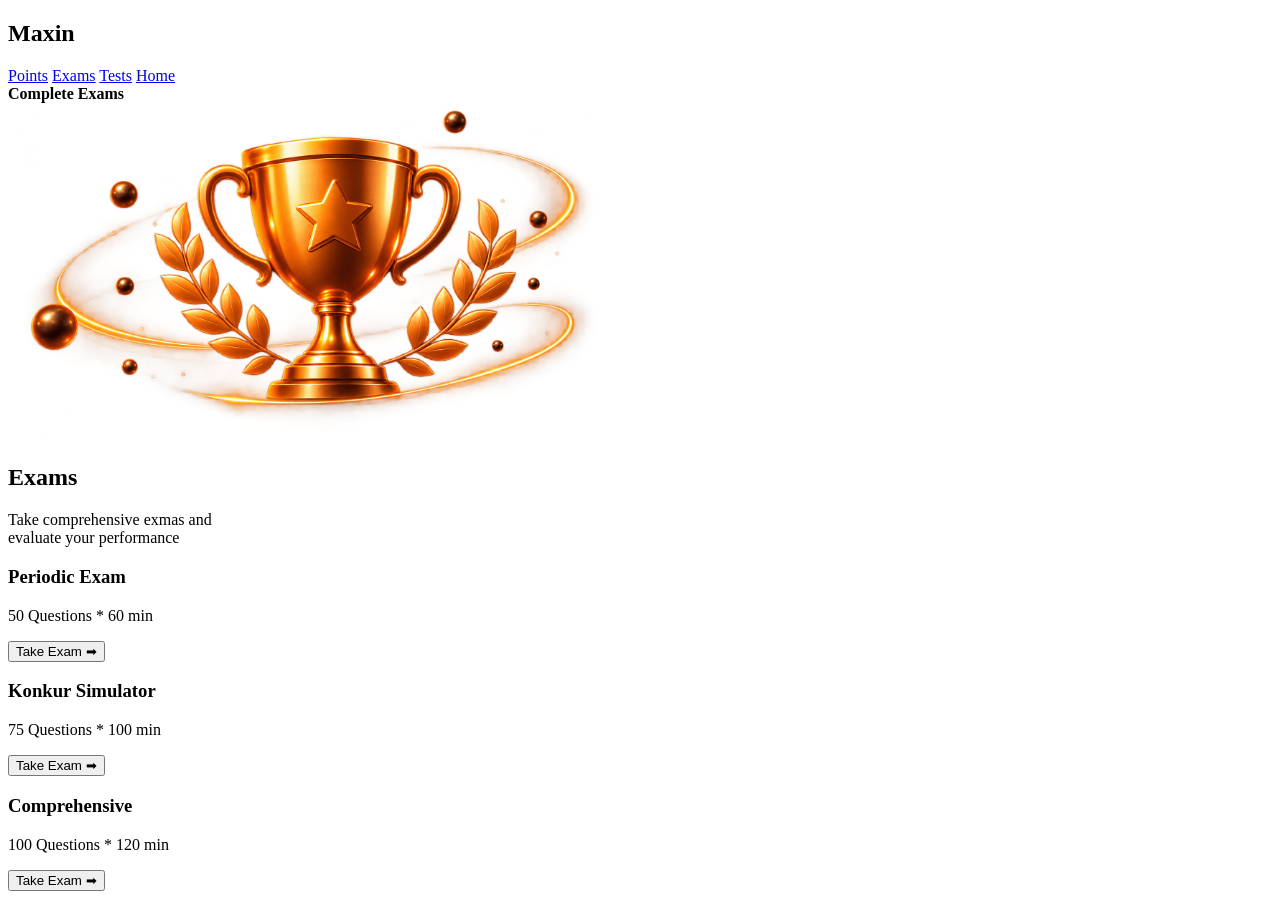
==== exams.html @ e0fbdbb7 "Add files via upload" ====
<!doctype html>
<html lang="en">
  <head>
    <meta name="viewport" content="width=device-width, initial-scale=1.0" />
    <title>Website</title>
    <link rel="icon" href="asset/icon/rocket.png" type="image/png" />
    <link rel="stylesheet" href="css/exams.css" />
  </head>
  <body>
    <header>
      <div class="logo">
        <div class="logo-icon">
          <span></span>
        </div>
        <h2>Maxin</h2>
      </div>
      <div class="logo-center">
        <a href="http://127.0.0.1:5500/points.html">Points</a>
        <a href="http://127.0.0.1:5500/exams.html">Exams</a>
        <a href="http://127.0.0.1:5500/tests.html">Tests</a>
        <a href="http://127.0.0.1:5500/index.html">Home</a>
      </div>
      <a href="#"><div class="icon-image"></div></a>
    </header>

    <!-- Main -->
    <main>
      <aside>
        <section class="complete-exams">
          <b class="text-icon-1">Complete Exams</b>
          <div class="icon-exams"></div>
        </section>
        <div class="setting-center">
          <img src="cup.png" alt="" width="600" class="cup-center" />
          <div class="text-main">
            <h1>
              Ex<span class="text-a">a</span><span class="text-ms">ms</span>
            </h1>
            <p class="p-center">
              Take comprehensive exmas and<br />evaluate your performance
            </p>
          </div>
        </div>
      </aside>
    </main>

    <!-- Footer -->
    <footer>
      <div class="cards">
        <!-- card 3 -->
        <div class="card-3">
          <div class="icon-card-3"></div>
          <h3>Periodic Exam</h3>
          <p class="p-card">50 Questions * 60 min</p>
          <div class="mix-button">
            <div class="arrow-card"></div>
            <button class="button-card">Take Exam ➡</button>
          </div>
        </div>

        <!-- card 2 -->
        <div class="card-2">
          <div class="icon-card-2"></div>
          <h3>Konkur Simulator</h3>
          <p class="p-card">75 Questions * 100 min</p>
          <div class="mix-button">
            <div class="arrow-card"></div>
            <button class="button-card">Take Exam ➡</button>
          </div>
        </div>

        <!-- card 1 -->
        <div class="card-1">
          <div class="icon-card-1"></div>
          <h3>Comprehensive</h3>
          <p class="p-card">100 Questions * 120 min</p>
          <div class="mix-button">
            <button class="button-card">Take Exam ➡</button>
          </div>
        </div>
      </div>
    </footer>
  </body>
</html>
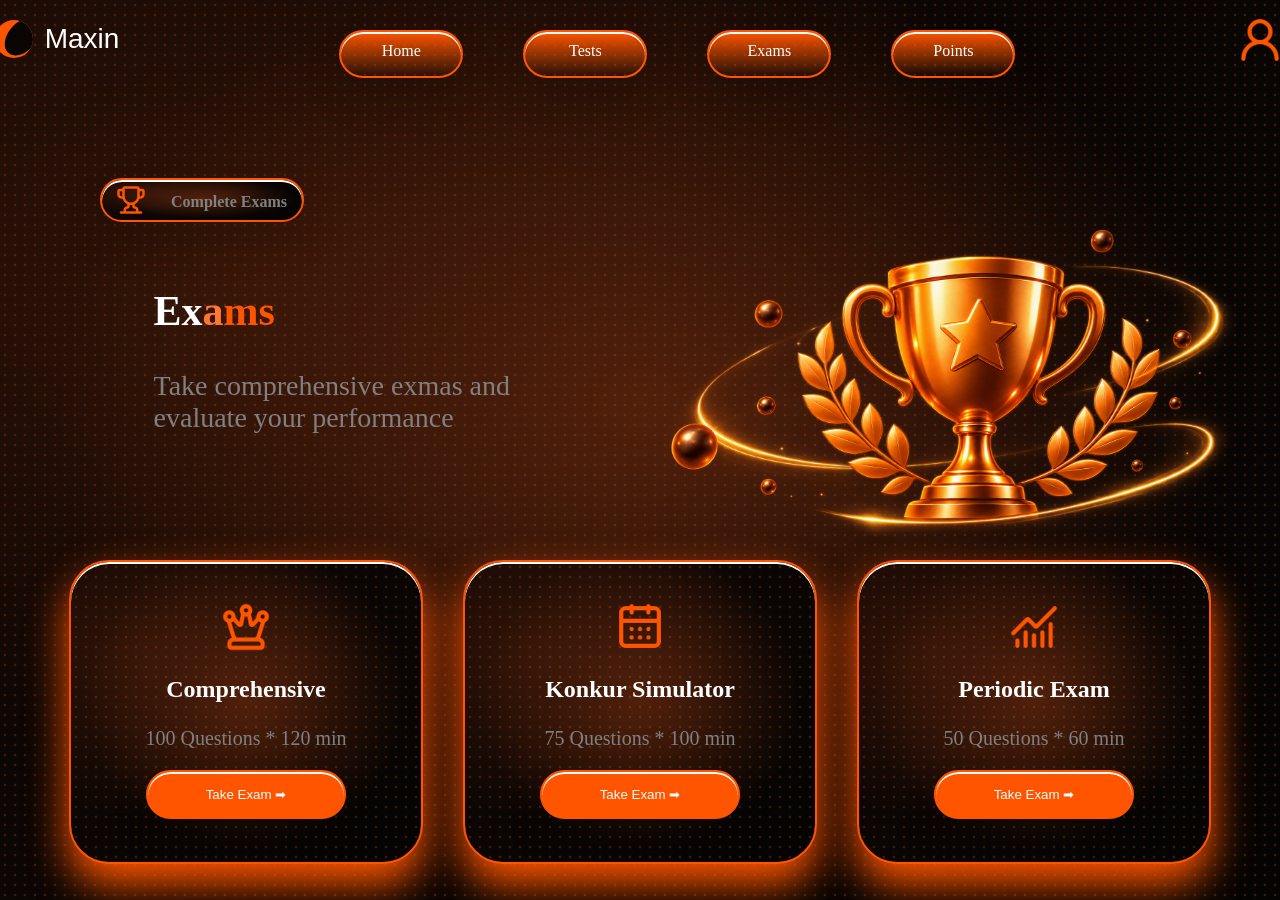
==== commit 8fad7ed3: "Add files via upload" ====
--- a/exams.html
+++ b/exams.html
@@ -4,7 +4,7 @@
     <meta name="viewport" content="width=device-width, initial-scale=1.0" />
     <title>Website</title>
     <link rel="icon" href="asset/icon/rocket.png" type="image/png" />
-    <link rel="stylesheet" href="css/exams.css" />
+    <link rel="stylesheet" href="./CSS/exams.css" />
   </head>
   <body>
     <header>
@@ -15,10 +15,10 @@
         <h2>Maxin</h2>
       </div>
       <div class="logo-center">
-        <a href="http://127.0.0.1:5500/points.html">Points</a>
-        <a href="http://127.0.0.1:5500/exams.html">Exams</a>
-        <a href="http://127.0.0.1:5500/tests.html">Tests</a>
-        <a href="http://127.0.0.1:5500/index.html">Home</a>
+        <a href="https://my-education-website-1386.vercel.app/points.html">Points</a>
+        <a href="https://my-education-website-1386.vercel.app/exams.html">Exams</a>
+        <a href="https://my-education-website-1386.vercel.app/tests.html">Tests</a>
+        <a href="https://my-education-website-1386.vercel.app/">Home</a>
       </div>
       <a href="#"><div class="icon-image"></div></a>
     </header>
--- a/CSS/exams.css
+++ b/CSS/exams.css
@@ -0,0 +1,323 @@
+img {
+  max-width: 100%;
+  height: auto;
+}
+
+body {
+  margin: 0;
+  overflow-x: hidden;
+}
+
+body {
+  background-image: radial-gradient(
+    circle,
+    rgba(190, 100, 45, 0.35) 1px,
+    transparent 1.7px
+  );
+
+  background-size: 10px 10px;
+}
+
+body {
+  background-color: #080503;
+
+  background-image:
+    radial-gradient(circle, rgba(190, 100, 45, 0.25) 1px, transparent 1.7px),
+    radial-gradient(ellipse at 50% 45%, #51200b, transparent 65%),
+    radial-gradient(ellipse at 20% 30%, #301307, transparent 55%),
+    linear-gradient(135deg, #100704, #050403);
+
+  background-size:
+    10px 10px,
+    100% 100%,
+    100% 100%,
+    100% 100%;
+
+  background-attachment: fixed;
+}
+
+header {
+  display: flex;
+  gap: 220px;
+  justify-content: center;
+}
+
+.icon-image {
+  width: 50px;
+  height: 50px;
+  background-color: #ff5500;
+
+  mask: url(asset/icon/user-round.png);
+  mask-size: contain;
+  mask-repeat: no-repeat;
+  mask-position: center;
+  margin-top: 15px;
+  transition: 0.3s ease-in-out;
+  transform: scale(1);
+}
+
+.icon-image:hover {
+  background-color: wheat;
+  transform: scale(1.1);
+}
+
+.logo {
+  display: flex;
+  align-items: center;
+  gap: 12px;
+  font-family: Arial, sans-serif;
+  color: white;
+}
+
+.logo h2 {
+  font-size: 28px;
+  font-weight: 500;
+}
+
+.logo-icon {
+  width: 38px;
+  height: 38px;
+  background: #ff5500;
+  border-radius: 50%;
+  position: relative;
+  overflow: hidden;
+}
+
+.logo-icon span {
+  position: absolute;
+  width: 28px;
+  height: 42px;
+  background: #080503;
+  border-radius: 50%;
+  transform: rotate(40deg);
+  top: -4px;
+  left: 13px;
+}
+
+.logo-center {
+  display: flex;
+  flex-direction: row-reverse;
+
+  gap: 60px;
+  margin-top: 30px;
+}
+
+.logo-center a {
+  background:
+    radial-gradient(circle, rgba(190, 100, 45, 0.25) 1px, transparent 1.7px),
+    radial-gradient(ellipse at 50% 45%, #51200b, transparent 65%),
+    radial-gradient(ellipse at 20% 30%, #301307, transparent 55%),
+    linear-gradient(135deg, #100704, #050403);
+  border-radius: 999px;
+  border: 2px solid #ff5500;
+  box-shadow:
+    inset 0 2px #fff,
+    0 20px 40px #0002;
+  background-image: linear-gradient(#ff5500, #0000);
+  width: 100px;
+  text-align: center;
+  padding: 10px;
+  text-decoration: none;
+  color: white;
+  transition: 0.3s ease-in-out;
+  transform: scale(1);
+}
+
+.logo-center a:hover {
+  color: orange;
+  transform: scale(1.1);
+}
+
+.complete-exams {
+  display: flex;
+  flex-direction: row-reverse;
+  gap: 25px;
+  background:
+    radial-gradient(circle, rgba(190, 100, 45, 0.25) 1px, transparent 1.7px),
+    radial-gradient(ellipse at 50% 45%, #51200b, transparent 65%),
+    radial-gradient(ellipse at 20% 30%, #301307, transparent 55%),
+    linear-gradient(135deg, #100704, #050403);
+  border-radius: 50px;
+  border: 2px solid #ff5500;
+  box-shadow:
+    inset 0 2px #fff,
+    0 20px 40px #0002;
+  background-image:
+    radial-gradient(circle, rgba(190, 100, 45, 0.25) 1px, transparent 1.7px),
+    radial-gradient(ellipse at 50% 45%, #51200b, transparent 65%),
+    radial-gradient(ellipse at 20% 30%, #301307, transparent 55%),
+    linear-gradient(135deg, #100704, #050403);
+  width: 200px;
+  height: 40px;
+}
+
+.icon-exams {
+  width: 30px;
+  height: 30px;
+  background-color: #ff5500;
+  mask: url(asset/icon/trophy.png);
+  mask-size: contain;
+  mask-repeat: no-repeat;
+  mask-position: center;
+  margin-top: 5px;
+}
+
+.text-icon-1 {
+  color: gray;
+  margin-top: 13px;
+  margin-right: 15px;
+}
+
+.setting-center {
+  display: flex;
+  flex-direction: row-reverse;
+}
+
+h1 {
+  color: white;
+}
+
+.text-a {
+  color: #ff7732;
+}
+
+.text-ms {
+  color: #ff5500;
+}
+
+.p-center {
+  color: gray;
+}
+
+.complete-exams {
+  margin-left: 100px;
+  margin-top: 100px;
+}
+
+.text-main {
+  font-size: 28px;
+  margin-right: 140px;
+  margin-top: 30px;
+}
+
+.cup-center {
+  margin-right: 30px;
+  transform: skew(-2deg);
+}
+
+.cards {
+  display: flex;
+  flex-direction: row-reverse;
+  gap: 40px;
+  justify-content: center;
+}
+
+.card-1,
+.card-2,
+.card-3 {
+  display: block;
+  backdrop-filter: blur(24px) saturate(180%);
+  background:
+    radial-gradient(circle, rgba(190, 100, 45, 0.25) 1px, transparent 1.7px),
+    radial-gradient(ellipse at 50% 45%, #51200b, transparent 65%),
+    radial-gradient(ellipse at 20% 30%, #301307, transparent 55%),
+    linear-gradient(135deg, #100704, #050403);
+  border-radius: 40px;
+  border: 2px solid #ff5500;
+  box-shadow:
+    inset 0 2px #fff,
+    0 20px 40px #ff5500;
+  background-color: #080503;
+
+  background-image:
+    radial-gradient(circle, rgba(190, 100, 45, 0.25) 1px, transparent 1.7px),
+    radial-gradient(ellipse at 50% 45%, #51200b, transparent 65%),
+    radial-gradient(ellipse at 20% 30%, #301307, transparent 55%),
+    linear-gradient(135deg, #100704, #050403);
+
+  background-size:
+    10px 10px,
+    100% 100%,
+    100% 100%,
+    100% 100%;
+  width: 350px;
+  height: 300px;
+  text-align: center;
+}
+
+.icon-card-1 {
+  margin-left: 150px;
+  margin-top: 40px;
+  width: 50px;
+  height: 50px;
+  background-color: #ff5500;
+  mask: url(asset/icon/chess-queen.png);
+  mask-size: contain;
+  mask-repeat: no-repeat;
+  mask-position: center;
+}
+
+.icon-card-2 {
+  margin-top: 40px;
+  margin-left: 150px;
+  width: 50px;
+  height: 50px;
+  background-color: #ff5500;
+  mask: url(asset/icon/calendar-days.png);
+  mask-size: contain;
+  mask-repeat: no-repeat;
+  mask-position: center;
+}
+
+.icon-card-3 {
+  margin-top: 40px;
+  margin-left: 150px;
+  width: 50px;
+  height: 50px;
+  background-color: #ff5500;
+  mask: url(asset/icon/chart-no-axes-combined.png);
+  mask-size: contain;
+  mask-repeat: no-repeat;
+  mask-position: center;
+}
+
+h3 {
+  color: white;
+  font-size: 24px;
+}
+
+.p-card {
+  color: gray;
+  font-size: 20px;
+}
+
+.mix-button {
+  display: flex;
+  flex-direction: row-reverse;
+  justify-content: center;
+}
+
+.button-card {
+  background:
+    radial-gradient(circle, rgba(190, 100, 45, 0.25) 1px, transparent 1.7px),
+    radial-gradient(ellipse at 50% 45%, #51200b, transparent 65%),
+    radial-gradient(ellipse at 20% 30%, #301307, transparent 55%),
+    linear-gradient(135deg, #100704, #050403);
+  border-radius: 40px;
+  border: 2px solid #ff5500;
+  box-shadow:
+    inset 0 2px #fff,
+    0 20px 40px #0002;
+  background-image: linear-gradient(#ff5500, #ff5500);
+  color: white;
+  width: 200px;
+  padding: 15px;
+  cursor: pointer;
+  opacity: 1;
+  transform: scale(1);
+}
+
+.button-card:hover {
+  opacity: 0.95;
+  transform: scale(1.05);
+}
